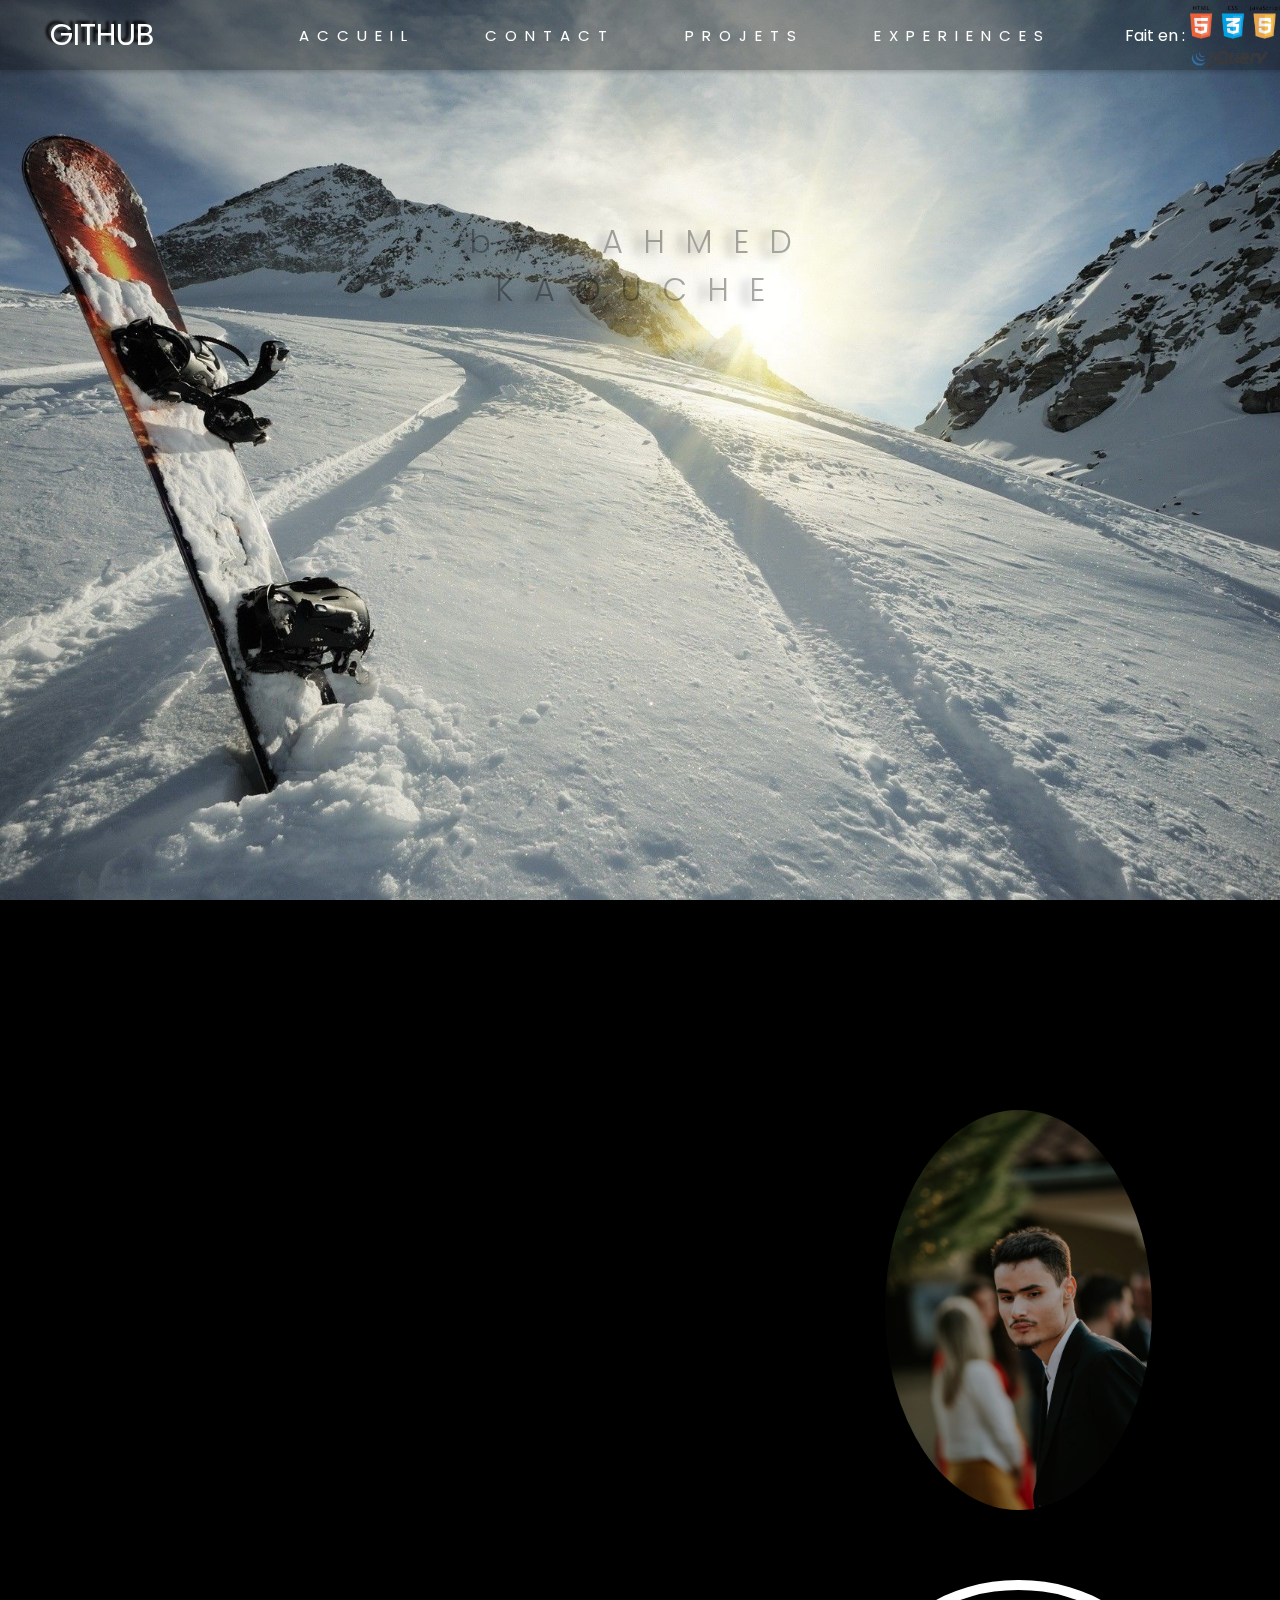
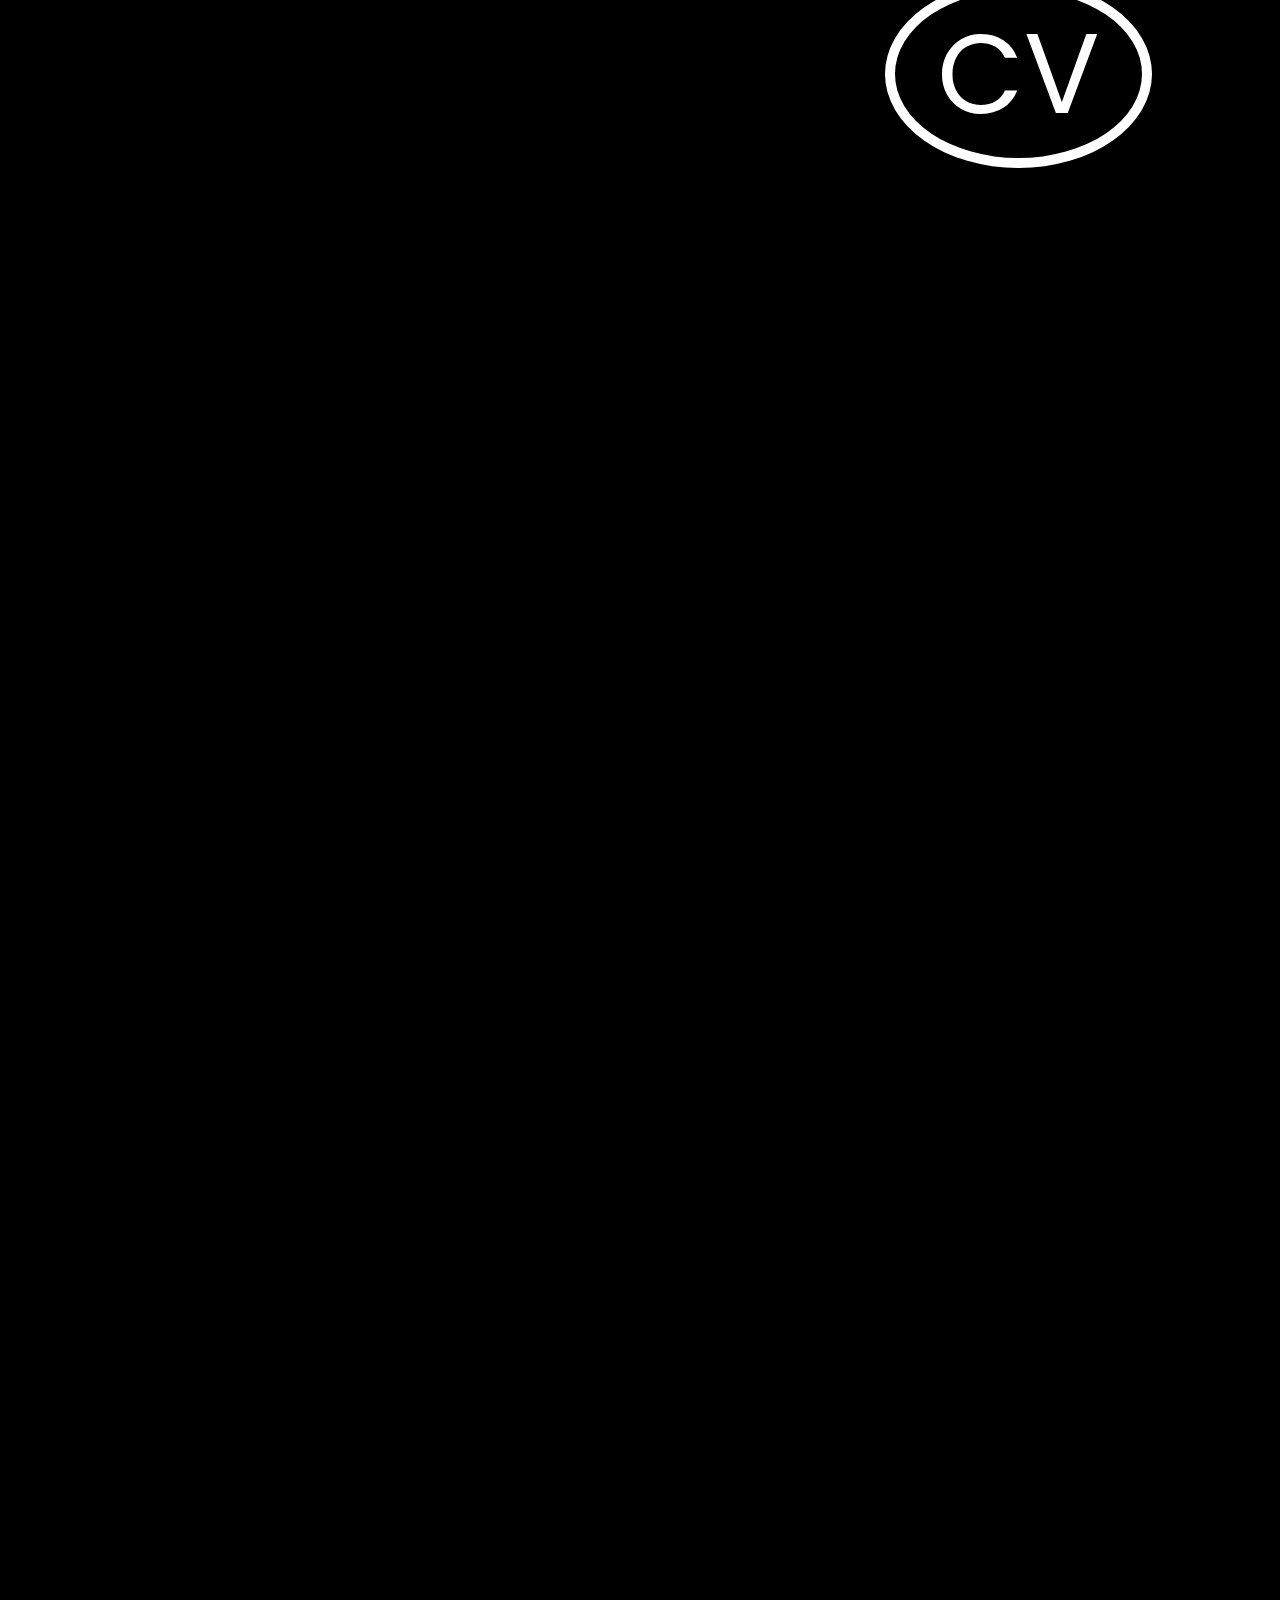
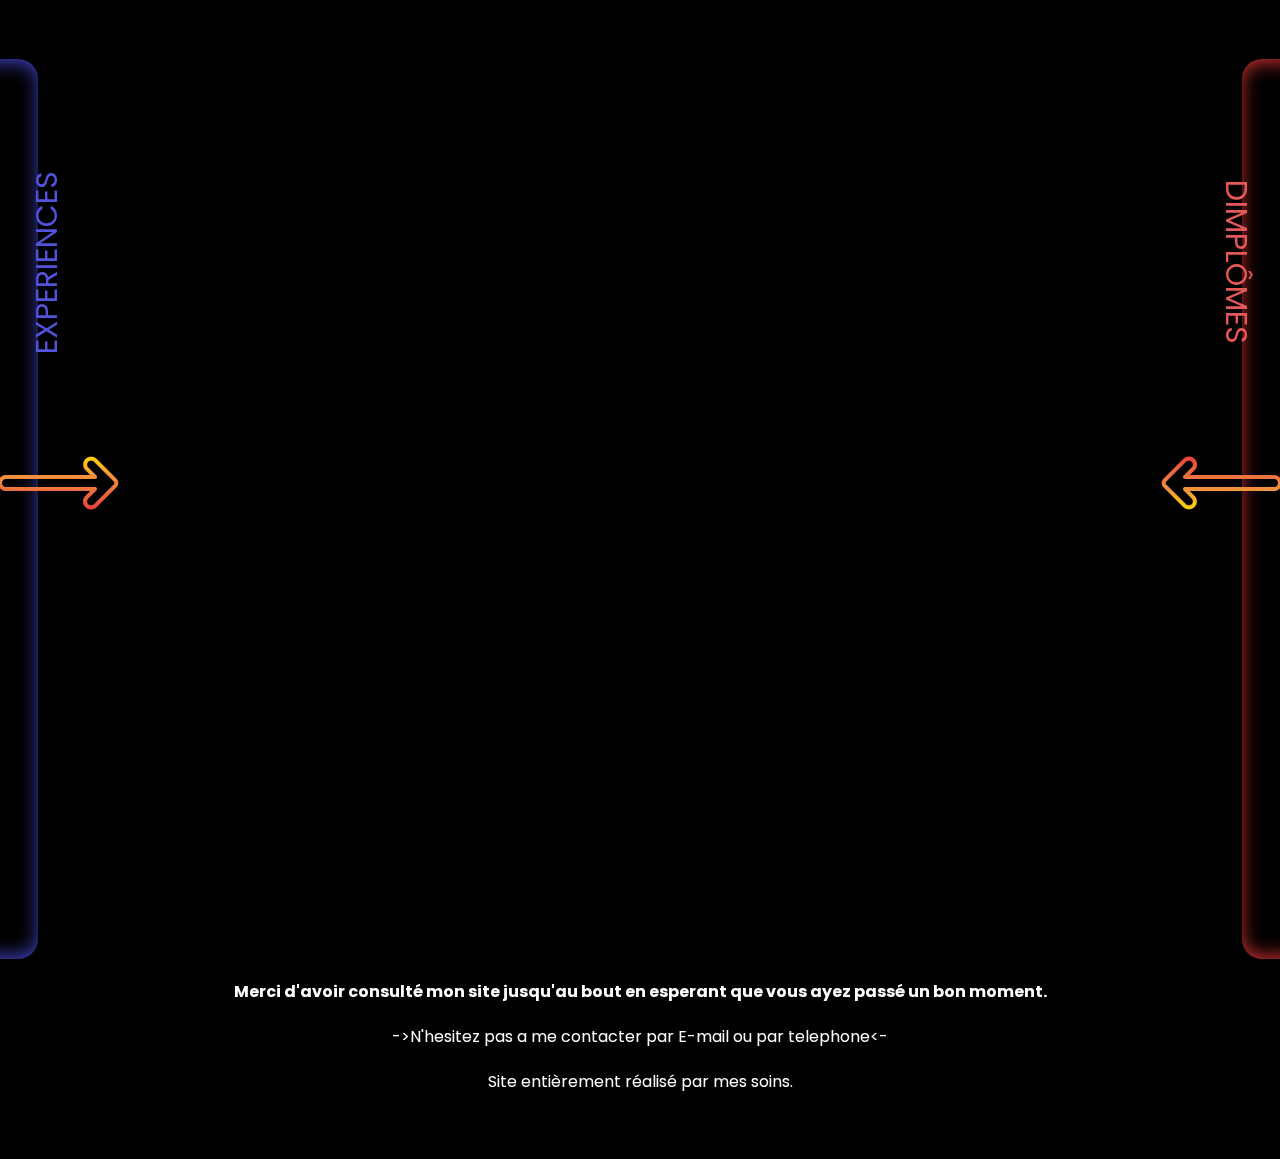
==== index.html @ a84da5ef "MAJ" ====
<!DOCTYPE html>
<html>

<head>
  <link rel="stylesheet" type="text/css" href="projetCSS_para.css">
  <meta charset="utf-8">
  <meta name="viewport" content="width=device-width, initial-scale=1">
  <title>Portefolio AHMED</title>
  <script>history.scrollRestoration = "manual"</script>
</head>

<body>

  <div class="snowflakes" aria-hidden="true">
    <div class="snowflake">
      ❅
    </div>
    <div class="snowflake">
      ❅
    </div>
    <div class="snowflake">
      ❆
    </div>
    <div class="snowflake">
      ❄
    </div>
    <div class="snowflake">
      ❅
    </div>
    <div class="snowflake">
      ❆
    </div>
    <div class="snowflake">
      ❄
    </div>
    <div class="snowflake">
      ❅
    </div>
    <div class="snowflake">
      ❆
    </div>
    <div class="snowflake">
      ❄
    </div>
    </div>
    <nav>
      <a href="https://github.com/ahmed697" class="git">GITHUB</a>
      <div class="navlinks">
        <a href="#name" class="link-acc">ACCUEIL</a>
        <a href="#coordonnes" class="link-con">CONTACT</a>
        <a href="#projets" class="link-pro">PROJETS</a>
        <a href="#windows" class="link-exp">EXPERIENCES</a>
      </div>
      <div class="langages">
        <p>Fait en :</p>
        <img src="image/langages.png" alt="">
      </div>
    </nav>



  <div id="name" class="parallax-window" data-parallax="scroll" data-image-src="image/snow.jpg">
    <h1>by. AHMED KAOUCHE</h1>



  </div>

  <div class="space">


  </div>




  <div class="parallax-window" data-parallax="scroll" data-image-src="image/pist.jpg">
    <div class="cooCV">
      <div id="coordonnes">
        <h2>CONTACT</h2>
        <p class="paraCo">Adresse : 189 avenue berthelot 69007 LYON</p>
        <p class="paraCo">Email : Ahmed.kaouche1@gmail.com</p>
        <p class="paraCo">Numéro tél : 06 66 30 63 19</p>
        <a href="https://www.linkedin.com/in/ahmedkaouche/" class="paraCo">->LinkedIn : https://www.linkedin.com/in/ahmedkaouche/</a>
        <p class="paraCo">Age : 21 ans</p>
        <p class="paraCo">Permis B & Vehiculé</p>

      </div>
      <div class="CV-picture">
        <div>
          <img src="image/photo.jpeg" alt="">
        </div>
        <a href="image/CV+DEV.pdf" class="CV">CV</a>
      </div>
    </div>
  </div>


  <div class="space">




  </div>




  <div class="parallax-window" data-parallax="scroll" data-image-src="image/planet.jpg">

    <div id="projets">
      <button class="btn-projets">Cliquez pour afficher les projets !</button>
    </div>


    <div class="night">
      <div class="star"></div>
      <div class="star"></div>
      <div class="star"></div>
      <div class="star"></div>
      <div class="star"></div>
    </div>


    <div class="all-projets">
      <div class="projet1">
        <img src="image/projet_PHP.png" alt="">
        <p>Site de vente d'objet d'occasion gaming entre particuliers(style Ebay) developpé en PHP from scratch PDO MySQL. Toujours en production locale.</p>
      </div>
      <div class="projet2">
        <img src="image/projet_symfony.png" alt="">
        <p>Réseaux social de lecture et publication d'article developpé en symfony PDO MySQL. Toujours en production et diponible sur mon github.</p>
      </div>
      <div class="projet3">
        <img src="image/projet_PHP2.png" alt="">
        <p>Site d'e-commerce de vente de jeux videos developpé en PHP from scratch PDO MySQL. Toujours en production et disponible sur mon github.</p>
      </div>
    </div>
  </div>

  <div class="space">




  </div>

  <div class="parallax-window" data-parallax="scroll" data-image-src="image/desert.jpg">
    <div id="windows">
      <div class="window1">
        <img src="image/fleche2.png" alt="">
        <p class="experiences">EXPERIENCES</p>
        <div class="window1-text">
          <h3>EXPÉRIENCE PROFESSIONNELLE</h3>
          <p>
            <span>Infoconsulting DEVELOPPEUR FULLSTACK(stage)</span>
            <ul>
              <li>Appronfondissement des compétences générales</li>
              <li>Déploiement de correctifs</li>
              <li>Utilisation de Symfony, React et MySQL</li>
              <li>Maintenances des sites en fonctions des besoins clients</li>
            </ul>    
            Mars 2022 à août 2022
            </p>
          <p>
          <p>
            <span>E.Leclerc DRIVE Préparateur de commandes</span>
            <ul>
              <li>Travailler en équipe</li>
              <li>Travailler a rythmes élevés</li>
              <li>Gestion des arrivés clients</li>
              <li>Gestion de postes selon l'urgence</li>
            </ul>    
            Septembre 2021 à février 2022
            </p>
          <p>
            <span>FEU VERT , Harmonie Fenêtres (Assistant commercial)</span>
            <ul>
              <li>Prospection téléphonique et prises de rendez-vous</li>
              <li>Suivi des campagnes marketing en cours</li>
              <li>Préparation de présentations pour les clients potentiels</li>
              <li>Gestion des stocks</li>
              <li>Etablissement de devis client</li>
            </ul>    
            Septembre 2021 à février 2022
            </p>
        </div>
      </div>
      <div class="window2">
        <img src="image/fleche2.png" alt="">
        <p class="diplomes">DIMPLÔMES</p>
        <div class="window2-text">
          <h3>DIPLÔMES ET FORMATIONS</h3>
            <p>
              <span> Formation Développeur web et web mobile BAC+2 WEBFORCE3</span><br>
              DEPUIS FEVR 2022
            </p>
            <p>
              <span>Formations en ligne OPENCLASSROOM ALPHORM</span><br>
              DEPUIS SEPTEMBRE 2021
            </p>
            <p>
              <span>BAC Vente LOUISE LABÉ LYON</span><br>
              DEPUIS JUIN 2019
            </p>
            <p>
              <span>BEP Vente LOUISE LABÉ LYON</span><br>
              DEPUIS JUIN 2017
            </p>
            <p>
              <span>Brevet des colleges GEORGES CLEMENCEAU LYON</span><br>
              DEPUIS JUIN 2016
            </p>




        </div>
      </div>
    </div>

  </div>
<footer>
  <h4>Merci d'avoir consulté mon site jusqu'au bout en esperant que vous ayez passé un bon moment.</h4>
  <a href="#coordonnes">->N'hesitez pas a me contacter par E-mail ou par telephone<-</a>
  <p>Site entièrement réalisé par mes soins.</p>

</footer>



  <script src="https://ajax.googleapis.com/ajax/libs/jquery/1.11.0/jquery.min.js"></script>
  <script src="https://code.jquery.com/jquery-3.6.0.min.js"
    integrity="sha256-/xUj+3OJU5yExlq6GSYGSHk7tPXikynS7ogEvDej/m4=" crossorigin="anonymous"></script>
  <script type="text/javascript" src="para_projet.js"></script>
  <script src="parallax/parallax.js"></script>
</body>

</html>
---- projetCSS_para.css ----
@import url('https://fonts.googleapis.com/css2?family=Poppins:wght@100;200;300;400;500;600&display=swap');


*{
    padding: 0;
    margin: 0;
}
body{
  background:black;
}
html{
  scroll-behavior: smooth;
}

/* debut des chutes de neiges */
.intro,
.intro a{
  color:#fff;
}
/* customizable snowflake styling */
.snowflake {
  color: #fff;
  font-size: 1em;
  font-family: Arial;
  text-shadow: 0 0 1px #000;
}

@-webkit-keyframes snowflakes-fall{0%{top:-10%}100%{top:100%}}@-webkit-keyframes snowflakes-shake{0%{-webkit-transform:translateX(0px);transform:translateX(0px)}50%{-webkit-transform:translateX(80px);transform:translateX(80px)}100%{-webkit-transform:translateX(0px);transform:translateX(0px)}}@keyframes snowflakes-fall{0%{top:-10%}100%{top:100%}}@keyframes snowflakes-shake{0%{transform:translateX(0px)}50%{transform:translateX(80px)}100%{transform:translateX(0px)}}.snowflake{position:fixed;top:-10%;z-index:9999;-webkit-user-select:none;-moz-user-select:none;-ms-user-select:none;user-select:none;cursor:default;-webkit-animation-name:snowflakes-fall,snowflakes-shake;-webkit-animation-duration:10s,3s;-webkit-animation-timing-function:linear,ease-in-out;-webkit-animation-iteration-count:infinite,infinite;-webkit-animation-play-state:running,running;animation-name:snowflakes-fall,snowflakes-shake;animation-duration:10s,3s;animation-timing-function:linear,ease-in-out;animation-iteration-count:infinite,infinite;animation-play-state:running,running}.snowflake:nth-of-type(0){left:1%;-webkit-animation-delay:0s,0s;animation-delay:0s,0s}.snowflake:nth-of-type(1){left:10%;-webkit-animation-delay:1s,1s;animation-delay:1s,1s}.snowflake:nth-of-type(2){left:20%;-webkit-animation-delay:6s,.5s;animation-delay:6s,.5s}.snowflake:nth-of-type(3){left:30%;-webkit-animation-delay:4s,2s;animation-delay:4s,2s}.snowflake:nth-of-type(4){left:40%;-webkit-animation-delay:2s,2s;animation-delay:2s,2s}.snowflake:nth-of-type(5){left:50%;-webkit-animation-delay:8s,3s;animation-delay:8s,3s}.snowflake:nth-of-type(6){left:60%;-webkit-animation-delay:6s,2s;animation-delay:6s,2s}.snowflake:nth-of-type(7){left:70%;-webkit-animation-delay:2.5s,1s;animation-delay:2.5s,1s}.snowflake:nth-of-type(8){left:80%;-webkit-animation-delay:1s,0s;animation-delay:1s,0s}.snowflake:nth-of-type(9){left:90%;-webkit-animation-delay:3s,1.5s;animation-delay:3s,1.5s}
/* Demo Purpose Only*/
.demo {
  font-family: 'Raleway', sans-serif;
    color:#fff;
    display: block;
    margin: 0 auto;
    padding: 15px 0;
    text-align: center;
}
.demo a{
  font-family: 'Raleway', sans-serif;
color: #000;        
}

/* fin des chutes de neiges */

/* debut des etoiles */

.night {
  position: absolute;
  /* position: relative; */
  width: 28%;
  height: 18%;
  transform: rotateZ(40deg);
}

.star {
  position: absolute;
  left: 50%;
  top: 50%;
  height: 4px;
  background: linear-gradient(-45deg, #5F91FF, rgba(0, 0, 255, 0));
  border-radius: 999px;
  filter: drop-shadow(0 0 6px #699BFF);
  animation: tail 3s ease-in-out infinite,
      falling 3s ease-in-out infinite;
}

@keyframes tail {
  0% {
      width: 0;
  }

  30% {
      width: 100px;
  }

  100% {
      width: 0;
  }
}

@keyframes falling {
  0% {
      transform: translateX(0);
  }

  100% {
      transform: translateX(300px);
  }
}

.star::before,
.star::after {
  content: '';
  position: absolute;
  top: calc(50% - 2px);
  right: 0;
  height: 4px;
  background: linear-gradient(-45deg, rgba(0, 0, 255, 0), #5F91FF, rgba(0, 0, 255, 0));
  border-radius: 100%;
  transform: translateX(50%) rotateZ(45deg);
  animation: shining 3s ease-in-out infinite;
}

@keyframes shining {
  0% {
      width: 0;
  }

  50% {
      width: 30px;
  }

  100% {
      width: 0;
  }
}

.star::after {
  transform: translateX(50%) rotateZ(-45deg);
}

.star:nth-child(1) {
  top: calc(50% - 100px);
  left: calc(50% - 250px);
  animation-delay: 1s;
}

.star:nth-child(1)::before,
.star:nth-child(1)::after {
  animation-delay: 1s;
}

.star:nth-child(2) {
  top: calc(50% - 50px);
  left: calc(50% - 200px);
  animation-delay: 1.2s;
}

.star:nth-child(2)::before,
.star:nth-child(2)::after {
  animation-delay: 1.2s;
}

.star:nth-child(3) {
  top: calc(50% - 0px);
  left: calc(50% - 150px);
  animation-delay: 1.4s;
}

.star:nth-child(3)::before,
.star:nth-child(3)::after {
  animation-delay: 1.4s;
}

.star:nth-child(4) {
  top: calc(50% - -50px);
  left: calc(50% - 200px);
  animation-delay: 1.6s;
}

.star:nth-child(4)::before,
.star:nth-child(4)::after {
  animation-delay: 1.6s;
}

.star:nth-child(5) {
  top: calc(50% - -100px);
  left: calc(50% - 250px);
  animation-delay: 1.8s;
}

.star:nth-child(5)::before,
.star:nth-child(5)::after {
  animation-delay: 1.8s;
}
/* fin des etoiles */


body{
    font-family: Poppins, serif;
}

.parallax-window {
    min-height: 100vh;
    background: transparent;
}
.space{
    background-color: black;
    height: 50px;
}
::-webkit-scrollbar {
  display: none;
}
nav{
    width: 100%;
    display: flex;
    height: 70px;
    background-color: rgba(0, 0, 0, 0.3);
    position: fixed;
    box-shadow: 0 2px 4px 0 rgb(0 0 0 / 20%);
    z-index: 10001;
}
.git{
    font-size: 30px;
    padding-left: 50px;
    text-decoration: none;
    color: white;
    margin-top: auto;
    margin-bottom: auto;
    text-shadow: -5px -3px 3px black;
    transition: 1s;
}
.git:hover{
    text-shadow: -12px -4px 5px black;
    transition: 1s;
    transform: scale(1.5);
}
.navlinks{
  margin: auto;
  display: flex;
  flex-wrap: wrap;
}

.link-acc, .link-con, .link-pro, .link-exp{
    font-size: 15px;
    text-decoration: none;
    color: white;
    margin-left: 70px;
    letter-spacing: 8px;
    transition: 1s;
}
.link-acc:hover, .link-con:hover, .link-pro:hover, .link-exp:hover{
  text-shadow: -12px -4px 5px black;
  transition: 1s;
}
.langages{
  display: flex;
  align-items: center;
  transition: 1s;
}
.langages p{
  margin-right: 5px;
  color: white;
}
.langages img{
  width: 90px;
}
.langages:hover{
  text-shadow: 13px -9px 5px black;
  transition: 1s;
  transform: scale(2) translate(-30%, 20%);
}
h1{
    margin: auto;
    max-width: 600px;
    padding-top: 17%;
    text-align: center;
    /* font-size: 70px; */
    letter-spacing: 20px;
    text-shadow: -9px 3px 10px;
    font-weight: 300;
}
#coordonnes{
  color: white;
  padding-top: 120px;

}
h2{
  font-size: 800%;
  letter-spacing: 30px;
  text-shadow: 13px 12px 15px black;
}
.paraCo{
  display: block;
  font-size: 150%;
  margin-bottom: 20px;
  text-decoration: none;
  color: white;
  text-shadow: 13px 12px 15px black;
}
.cooCV{
  display: flex;
  justify-content: space-between;
  flex-wrap: wrap;
  height: 670px;
}
.CV-picture{
  margin-top: 160px;
  margin-right: 10%;
  text-align: center;
}
.CV-picture div{
  height: 400px;
}
.cooCV img{
  width: 100%;
  height: 100%;
  border-radius: 100%;
  opacity: 0.8;
  transition: 1s;
}
.cooCV img:hover{
  opacity: 1;
  box-shadow: 13px -9px 5px black;
  transition: 1s;
  transform: scale(2) translate(-30%, 20%);
}
.CV{
  display: block;
  font-size: 700%;
  margin-top: 70px;
  text-decoration: none;
  color: white;
  border-radius: 100%;
  border: solid 10px;
}
#projets{
  padding-top: 50px;
  margin-left: auto;
  margin-right: auto;
  text-align: center;
}
.btn-projets{
  padding: 20px;
  border-radius: 15px;
  background-image: url("image/etoiles.jpg");
  color: whitesmoke;
  transition: 1s;
}
.btn-projets:hover{
  box-shadow: 0px 0px 20px 11px black;
  transition: 1s;
  transform: scale(1.5);
}
.all-projets{
  display: flex;
  justify-content: space-around;
  flex-wrap: wrap;
  margin-top: 200px;
}
.all-projets div{
  width: 600px;
  height: 500px;
  border-radius: 15px;
  color: white;
  transition: 1s;
}
.projet1:hover{
  transition: 1s;
  transform: scale(1.5) translate(40%, 10%);
  z-index: 10000;
}
.projet2:hover{
  transition: 1s;
  transform: scale(1.5) translate(0%, 10%);
  z-index: 10000;
}
.projet3:hover{
  transition: 1s;
  transform: scale(1.5) translate(-40%, 10%);
  z-index: 10000;
}
.all-projets img{
  max-width: 100%;
  max-height: 100%;
}
#windows{
  display: flex;
  justify-content: space-between;
  overflow: hidden;
}
.window1{
  background-color: rgba(0, 0, 0, 0.3);
  box-shadow: inset 4px 0px 20px 2px #4b4bdb;
  height: 100vh;
  width: 50%;
  position: relative;
  right: 47%;
  transition: 1s;
  border-top-right-radius: 20px;
  border-bottom-right-radius: 20px;
}
.window2{
  background-color: rgba(0, 0, 0, 0.3);
  box-shadow: inset -4px 0px 20px 2px #e63636;
  height: 100vh;
  width: 50%;
  position: relative;
  left: 47%;
  transition: 1s;
  border-top-left-radius: 20px;
  border-bottom-left-radius: 20px;
}
.window1:hover{
  transition: 1s;
  right: 0%;
  box-shadow: inset 0px 0px 0px 0px blue;
}
.window2:hover{
  transition: 1s;
  left: 0%;
  box-shadow: inset 0px 0px 0px 0px red;
}
.window1 img{
  position: absolute;
  top: 40%;
  left: 93%;
  transition: 0.5s;
}
.window1 img:hover{
  left: 96%;
  transition: 0.5s;
}
.window1 span{
  color: #5252dd;
}
.window2 span{
  color: #e65858;
}
.window2 img{
  position: absolute;
  top: 40%;
  right: 93%;
  transition: 0.5s;
  transform: rotate(180deg);
}
.window2 img:hover{
  right: 96%;
  transition: 0.5s;
}
.experiences{
  position: absolute;
  font-size: 30px;
  color: #5252dd;
  left: 87%;
  transform: rotate(270deg);
  top: 20%;
}
.diplomes{
  position: absolute;
  font-size: 30px;
  color: #e65858;
  right: 88%;
  transform: rotate(90deg);
  top: 20%;
}
.window1 div{
  margin-left: auto;
  margin-right: auto;
  width: 75%;
  margin-top: 102px;
  font-size: 25px;
  color: white;
}
.window1-text p{
  margin-top: 16px;
}
.window2 div{
  margin-left: auto;
  margin-right: auto;
  width: 75%;
  margin-top: 102px;
  font-size: 25px;
  color: white;
}
.window2-text p{
  margin-top: 30px;
}
footer{
  background-color: black;
  height: 200px;
  text-align: center;
}
h4{
  padding-top: 20px;
  color: white;
}
footer p{
  color: white;
  margin-top: 20px;
}
footer a{
  display: block;
  text-decoration: none;
  color: white;
  margin-top: 20px;
}
@media only screen and (max-width: 768px){
h1{
  padding-top: 40%;
}
#coordonnes{
  padding-top: 10px;
  text-align: center;
  margin-left: auto;
  margin-right: auto;
}
h2{
  font-size: 340%;
}
.paraCo{
  font-size: 110%;
  margin-bottom: 6px;
}
.CV-picture{
  margin-top: unset;
  margin-right: auto;
  margin-left: auto;
}
.cooCV img{
  opacity: 1;
}
.cooCV img:hover{
  width: 100%;
  height: 100%;
  border-radius: 100%;
  opacity: 1;
  box-shadow: unset;
  transition: unset;
  transform: unset;
}
.CV{
  margin-top: 25px;
}
}
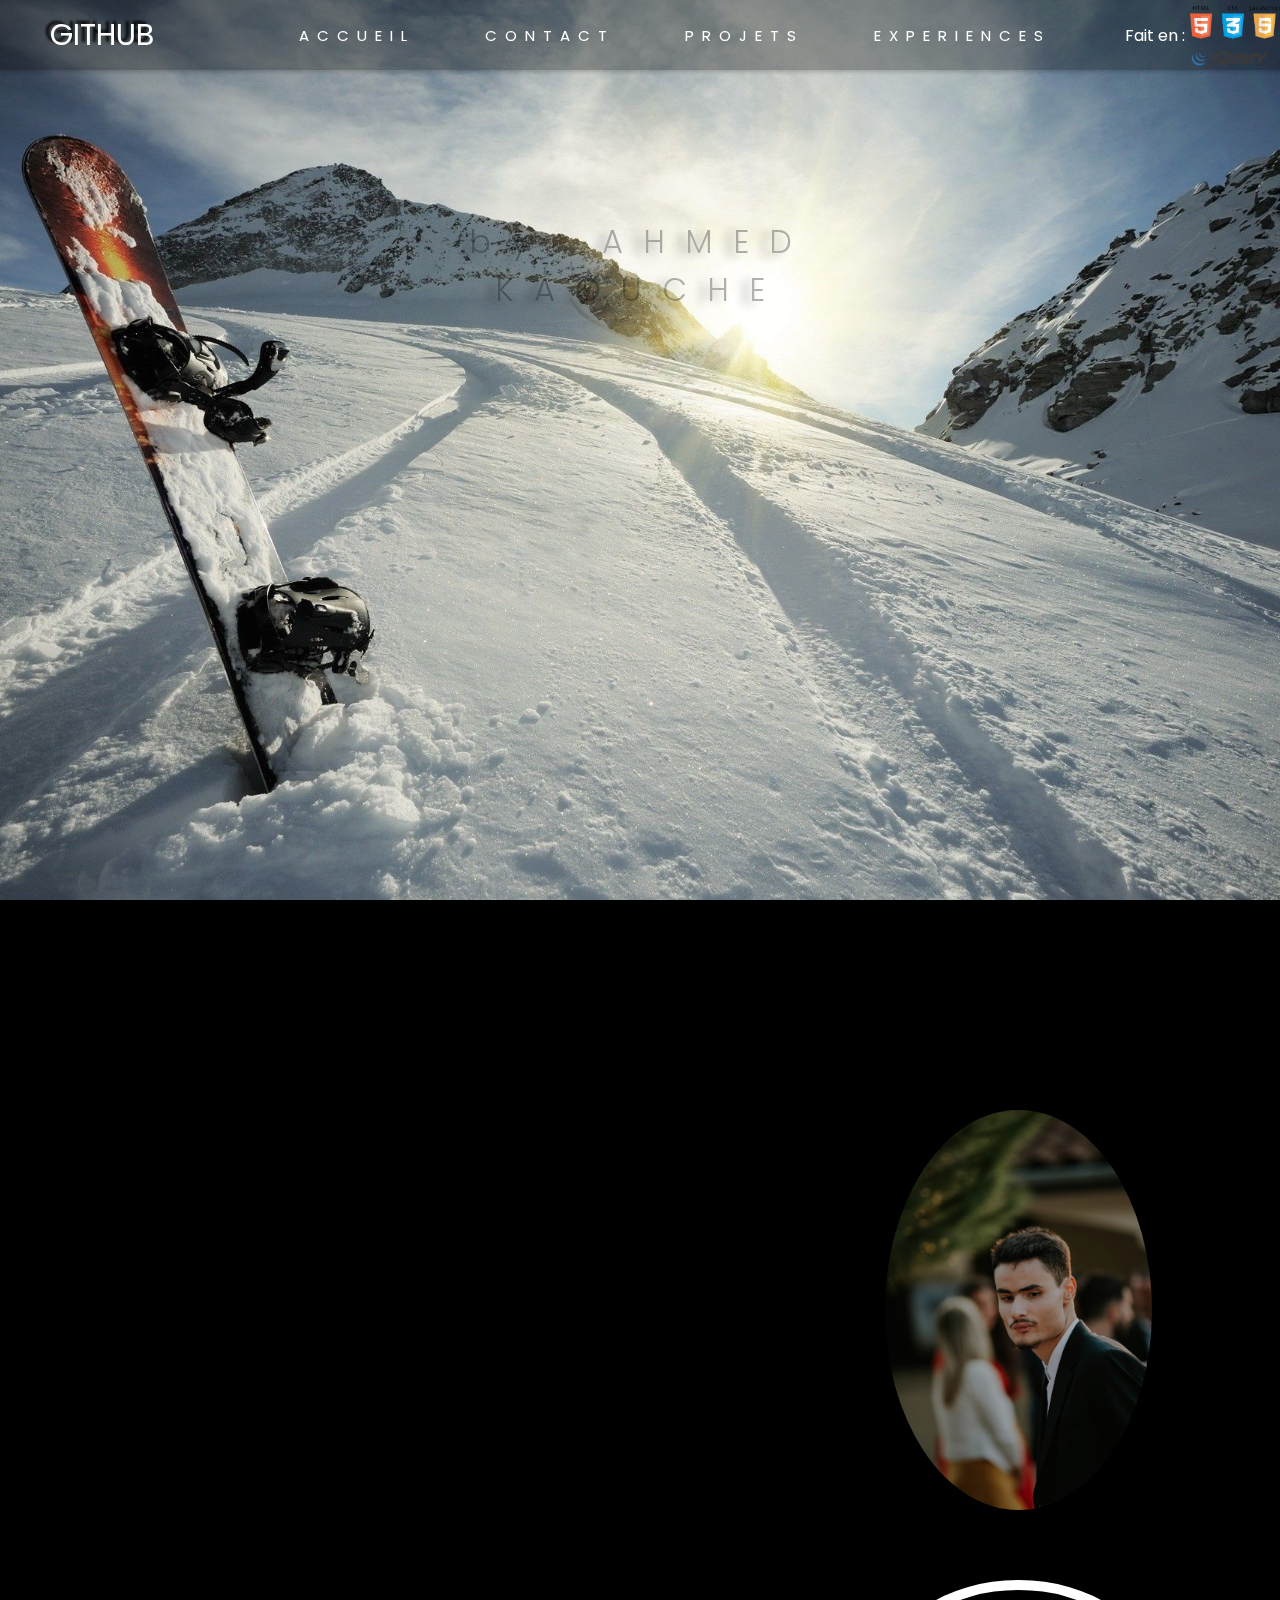
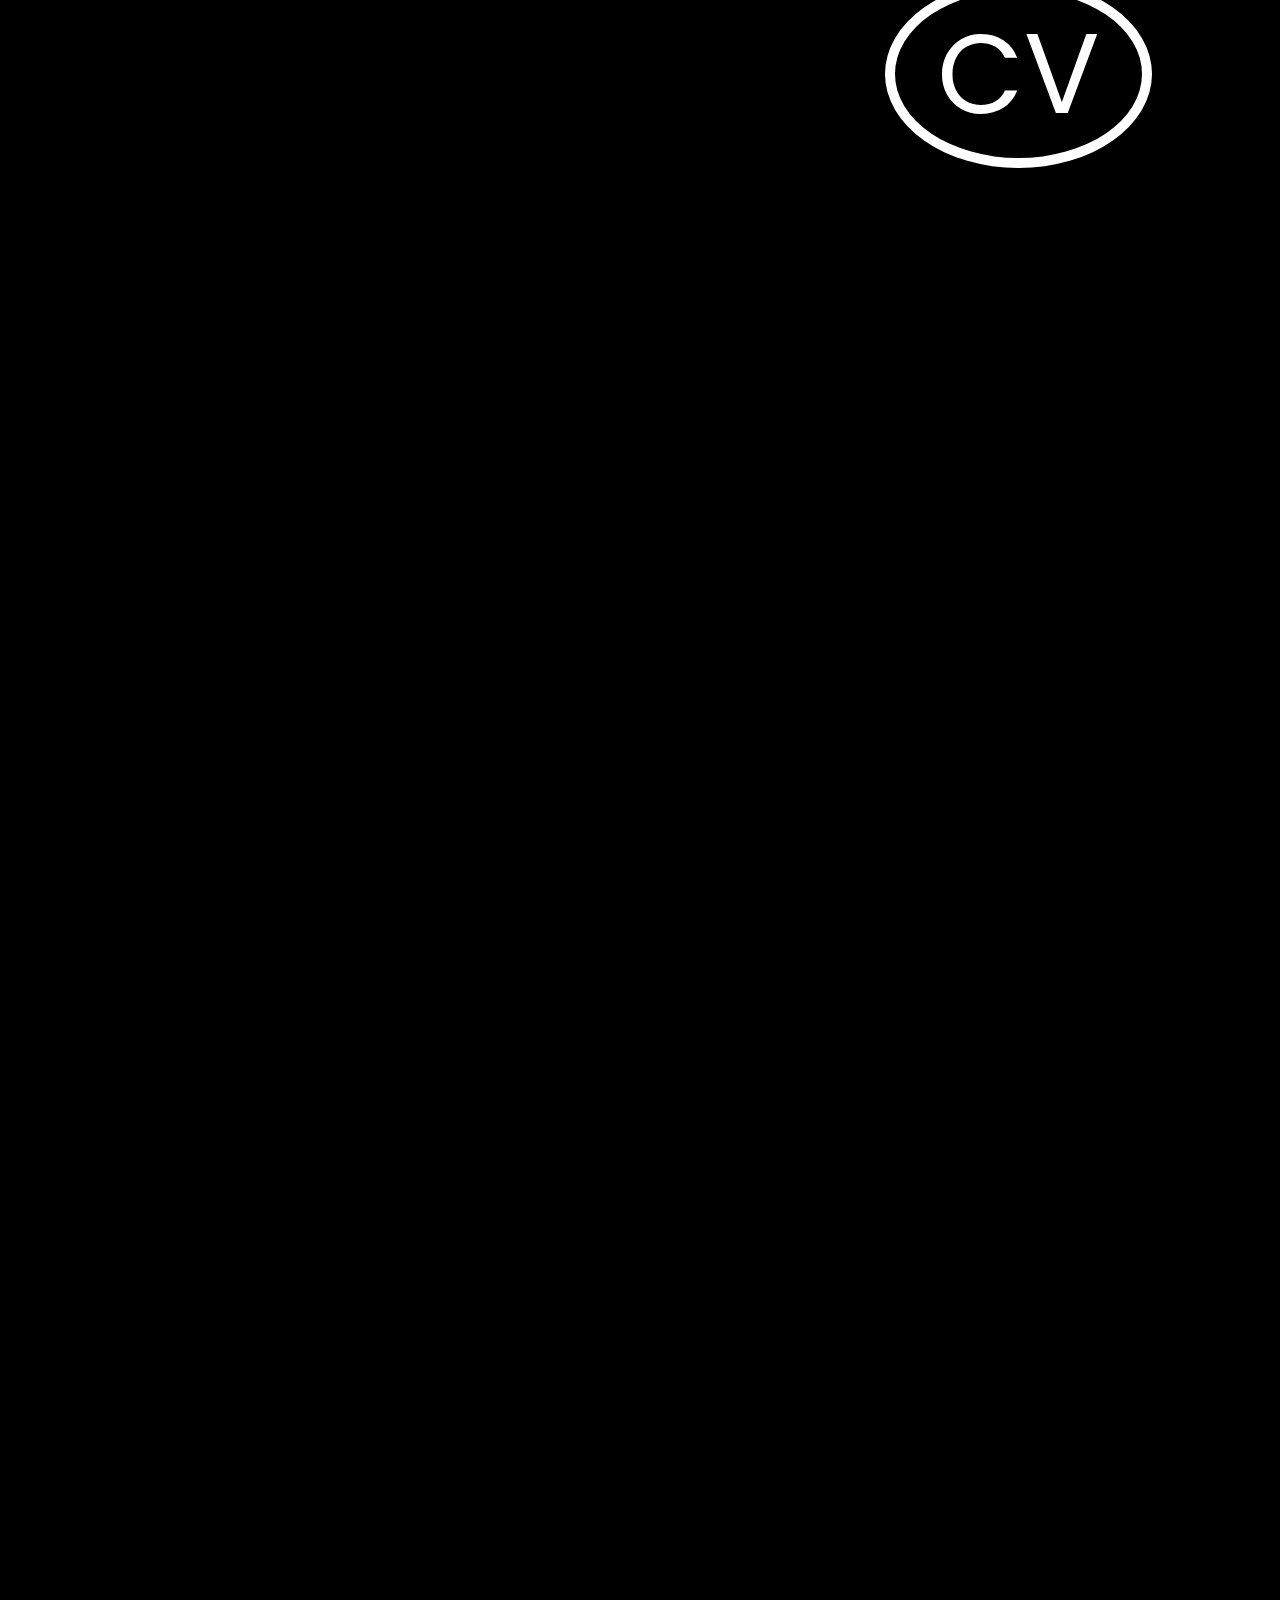
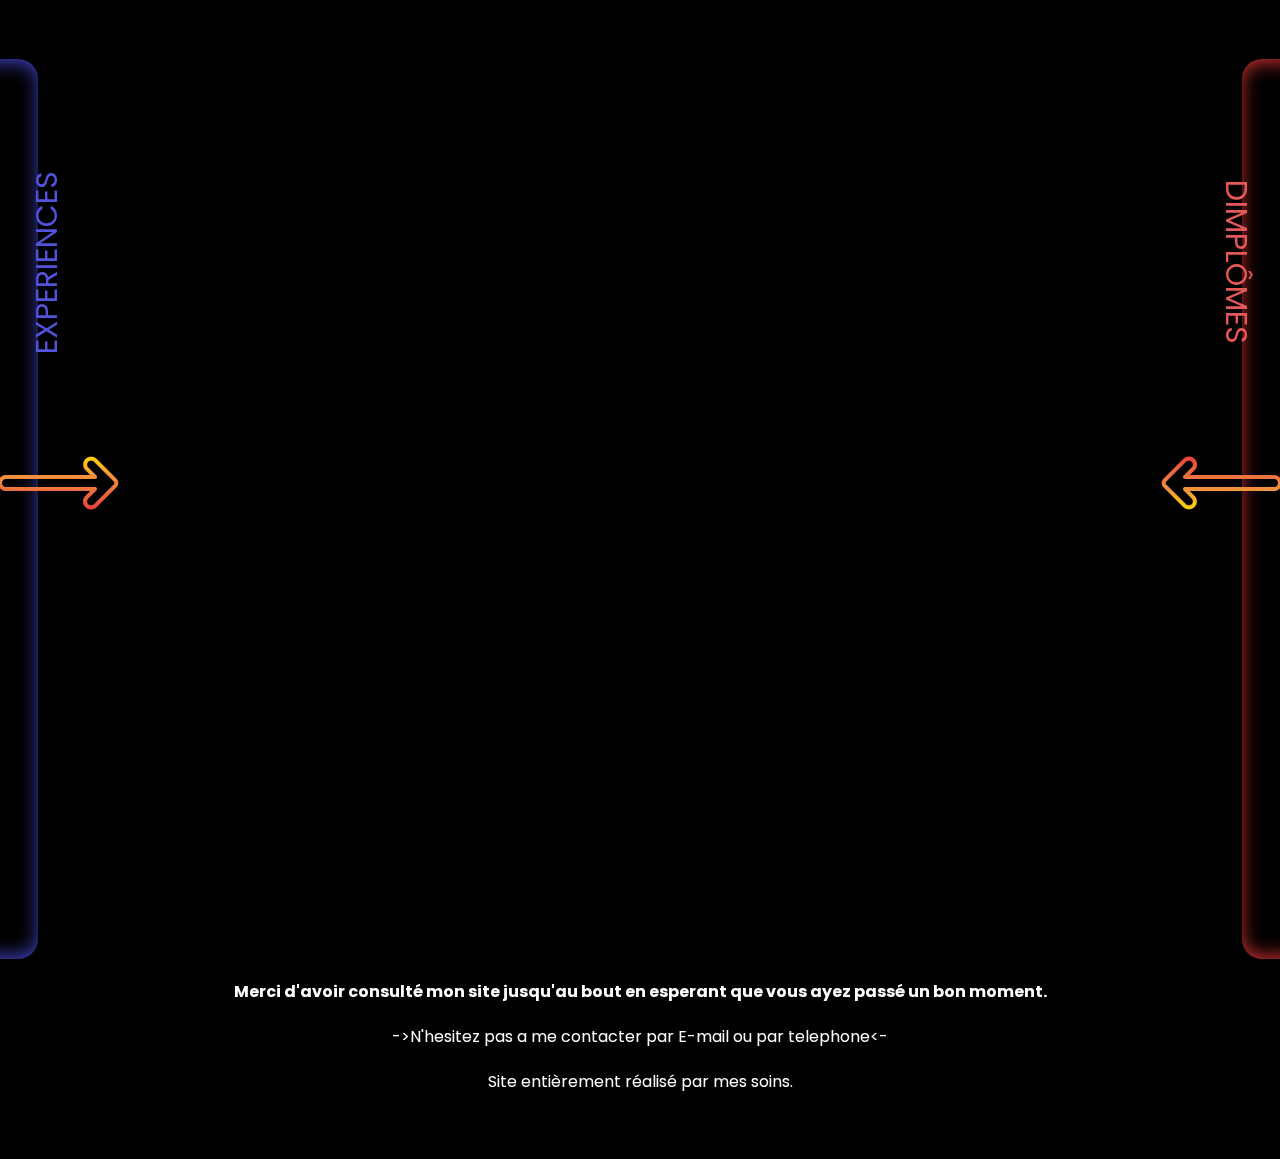
==== commit f6d5778c: "up" ====
--- a/index.html
+++ b/index.html
@@ -125,15 +125,15 @@
     <div class="all-projets">
       <div class="projet1">
         <img src="image/projet_PHP.png" alt="">
-        <p>Site de vente d'objet d'occasion gaming entre particuliers(style Ebay) developpé en PHP from scratch PDO MySQL. Toujours en production locale.</p>
+        <p>Site de vente d'objet d'occasion gaming entre particuliers(style Ebay) developpé en PHP from scratch PDO MySQL. Toujours en developpement locale.</p>
       </div>
       <div class="projet2">
         <img src="image/projet_symfony.png" alt="">
-        <p>Réseaux social de lecture et publication d'article developpé en symfony PDO MySQL. Toujours en production et diponible sur mon github.</p>
+        <p>Réseaux social de lecture et publication d'article developpé en symfony PDO MySQL. Toujours en developpement et diponible sur mon github.</p>
       </div>
       <div class="projet3">
         <img src="image/projet_PHP2.png" alt="">
-        <p>Site d'e-commerce de vente de jeux videos developpé en PHP from scratch PDO MySQL. Toujours en production et disponible sur mon github.</p>
+        <p>Site d'e-commerce de vente de jeux videos developpé en PHP from scratch PDO MySQL. Toujours en developpement et disponible sur mon github.</p>
       </div>
     </div>
   </div>
